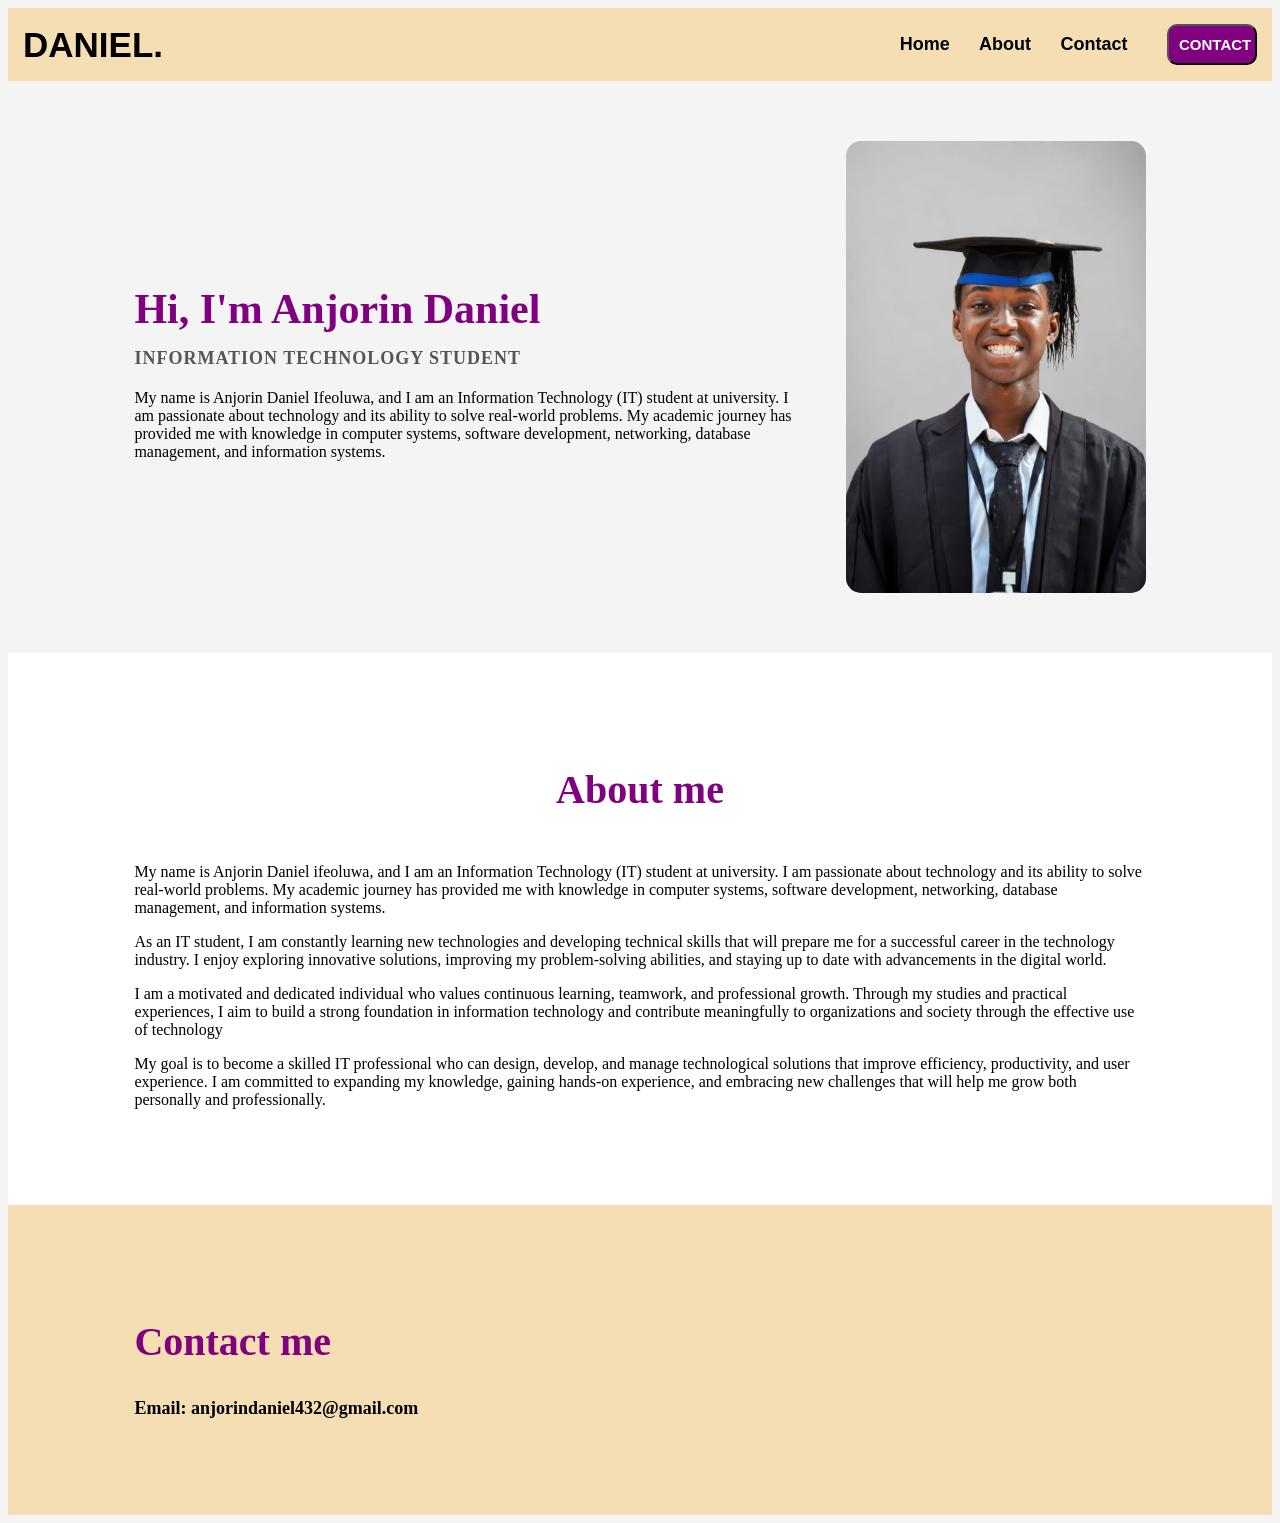
==== me.html @ 3e2f00ff "Initial portfolio" ====
<!DOCTYPE html>
<html lang="en">
<head>
    <meta charset="UTF-8">
    <meta name="viewport" content="width=device-width, initial-scale=1.0">
    <title>MY PERSONAL PORTFOLIO</title>
    <link rel="stylesheet" href="me.css">
</head>
<body>
    <nav class="navbar">
        <div class="navdiv">
            <div class="logo"><a href="#">DANIEL.</a></div>
            <ul>
                <li><a href="me.html">Home</a></li>
                <li><a href="#about">About</a></li>
                <li><a href="#contact">Contact</a></li>
                <button><a href="https://wa.me/2348069100593">CONTACT</a></button>
            </ul>

        </div>

    </nav>
    <main class="profile-container">
        <div class="profile-text">
            <h1>Hi, I'm Anjorin Daniel</h1>
            <h2>INFORMATION TECHNOLOGY STUDENT</h2>
            <P>My name is Anjorin Daniel Ifeoluwa, and I am an Information Technology (IT) student at university. 
        I am passionate about technology and its ability to solve real-world problems. My academic journey 
        has provided me with knowledge in computer systems, software development, networking, database 
        management, and information systems.</P>

        </div>
        <div class="profile-image">
            <img src="me.jpeg" alt="Anjorin Daniel Ifeoluwa">

        </div>
    </main>

    <section id="about" class="section">

        <h2>About me</h2>
        
        <p>My name is Anjorin Daniel ifeoluwa, and I am an Information Technology (IT) student at university. I am passionate about technology and its ability to solve real-world problems. My academic journey has provided me with knowledge in computer systems, software development, networking, database management, and information systems.
</p>
        <p>As an IT student, I am constantly learning new technologies and developing technical skills that will prepare me for a successful career in the technology industry. I enjoy exploring innovative solutions, improving my problem-solving abilities, and staying up to date with advancements in the digital world.
</p>
        <p>I am a motivated and dedicated individual who values continuous learning, teamwork, and professional growth. Through my studies and practical experiences, I aim to build a strong foundation in information technology and contribute meaningfully to organizations and society through the effective use of technology</p>
        <p>My goal is to become a skilled IT professional who can design, develop, and manage technological solutions that improve efficiency, productivity, and user experience. I am committed to expanding my knowledge, gaining hands-on experience, and embracing new challenges that will help me grow both personally and professionally.
</p>


    </section>

    <section id="contact" class="section">
        <h2>Contact me</h2>

        <p>
            <li><a href="email">Email: anjorindaniel432@gmail.com</a></li>
        </p>

    </section>

</body>
</html>
---- me.css ----
*{
    text-decoration: none;
}
.navbar{
    background-color: wheat;
    font-family: 'Gill Sans', 'Gill Sans MT', Calibri, 'Trebuchet MS', sans-serif;
    padding-right: 15px;
    padding-left: 15px;
}
.navdiv{
    display: flex;
    align-items: center;
    justify-content: space-between;
}
.logo a{
    font-size: 35px;
    font-weight: 600;
    color: black;
}
li{
    list-style: none;
    display: inline-block;
}
li a{
    color: black;
    font-size: 18px;
    font-weight: bold;
    margin-right: 25px;
}
button{
    background-color: purple;
    margin-left: 10px;
    border-radius: 10px;
    padding: 10px;
    width: 90px;
}
button a{
    color: white;
    font-weight: bold;
    font-size: 15px;
}
body{
    background:#f4f4f4;
}
/*section*/
.profile-container {
  display: flex;
  justify-content: space-between; 
  align-items: center;            
  max-width: 1200px;
  margin: 60px auto;
  padding: 0 10%;
  gap: 50px;                      
}
.profile-text {
  flex: 1;                        
}

.profile-text h1{
    color: purple;
    font-size: 42px;
    margin-bottom: 10px;
}
.profile-text h2{
    font-size: 18px;
    letter-spacing: 1px;
    margin-bottom: 20px;
    color: #555;
}
.profile-image img{
    width: 300px;
    height: auto;
    border-radius: 15px;
    display: block;
    justify-content: flex-end;
}
/*about*/
#about{
    padding: 80px 10%;
    background-color: white;
}
#about h2{
    text-align: center;
    font-size: 40px;
    color: purple;
    margin-bottom: 50px;
}
/*contact*/
#contact{
    padding: 80px 10%;
    background-color: wheat;
}
#contact h2{
    font-size: 40px;
    color: purple;
}
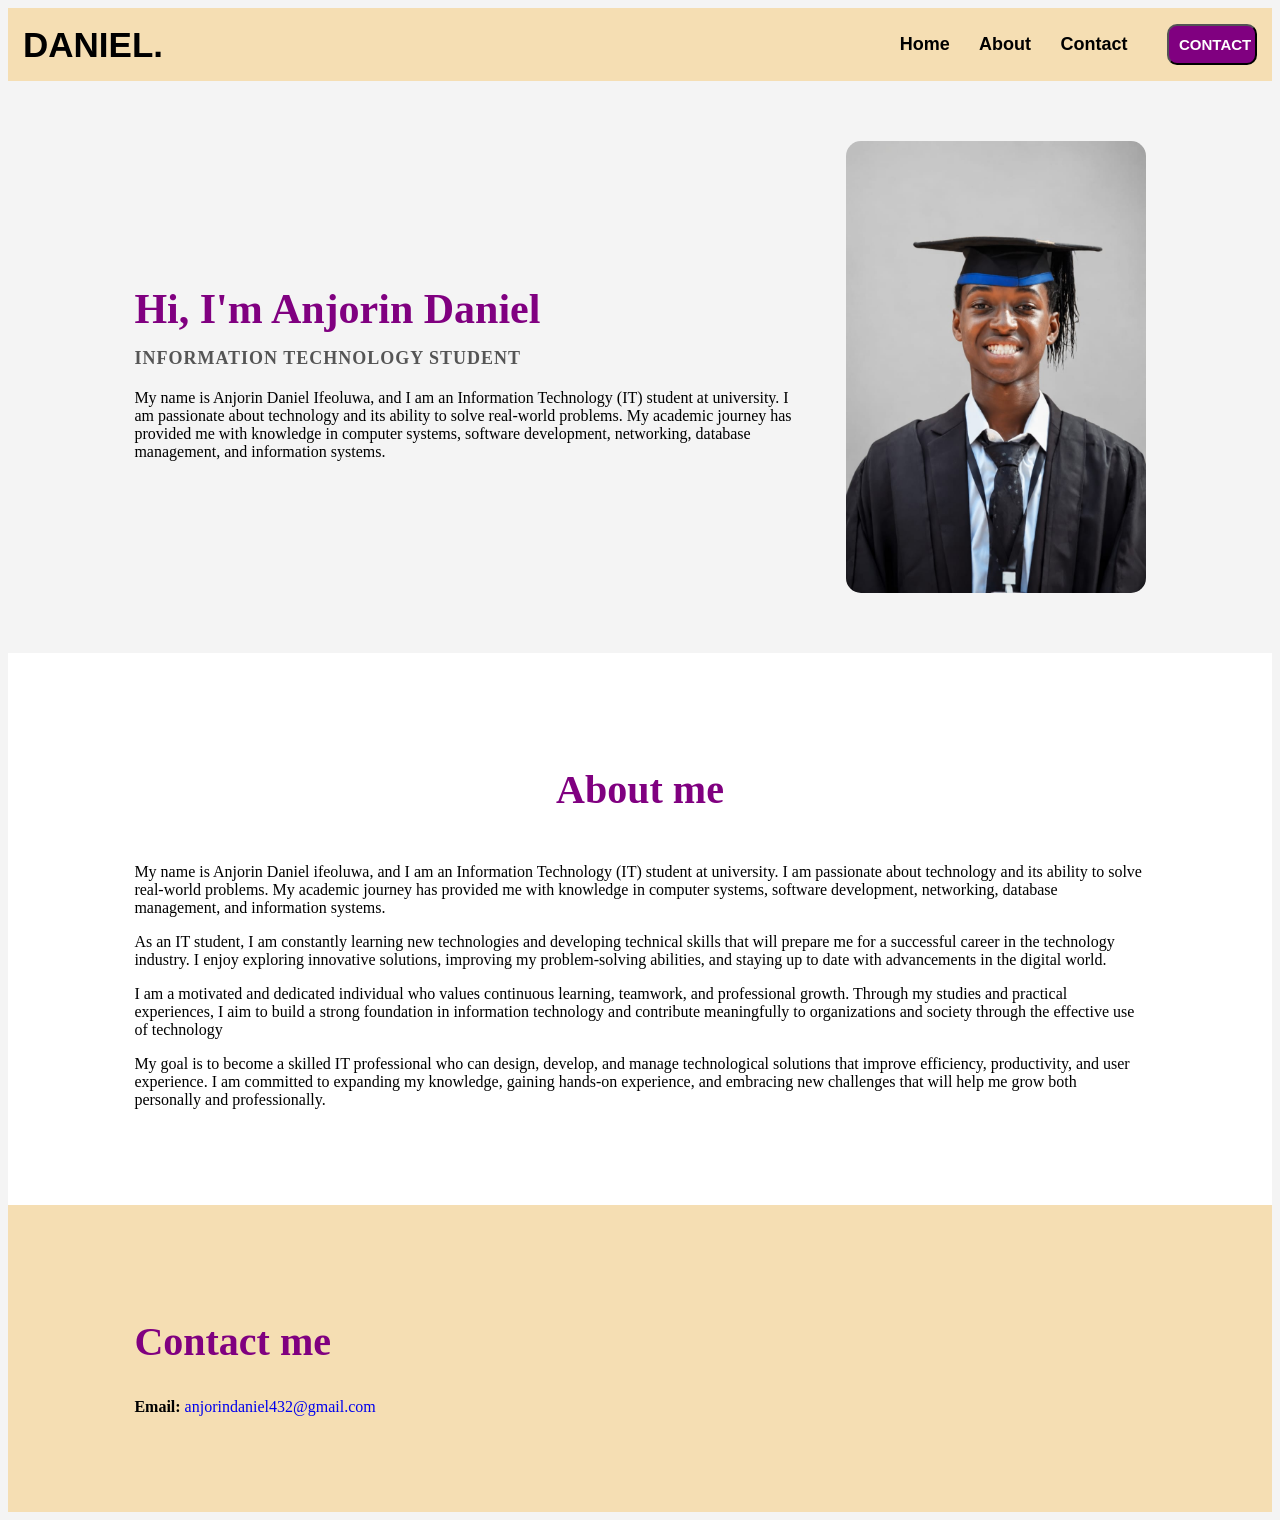
==== commit 01022328: "Initial commit" ====
--- a/me.html
+++ b/me.html
@@ -55,7 +55,7 @@
         <h2>Contact me</h2>
 
         <p>
-            <li><a href="email">Email: anjorindaniel432@gmail.com</a></li>
+            <p><strong>Email:</strong><a href="email"> anjorindaniel432@gmail.com</a></p>
         </p>
 
     </section>
